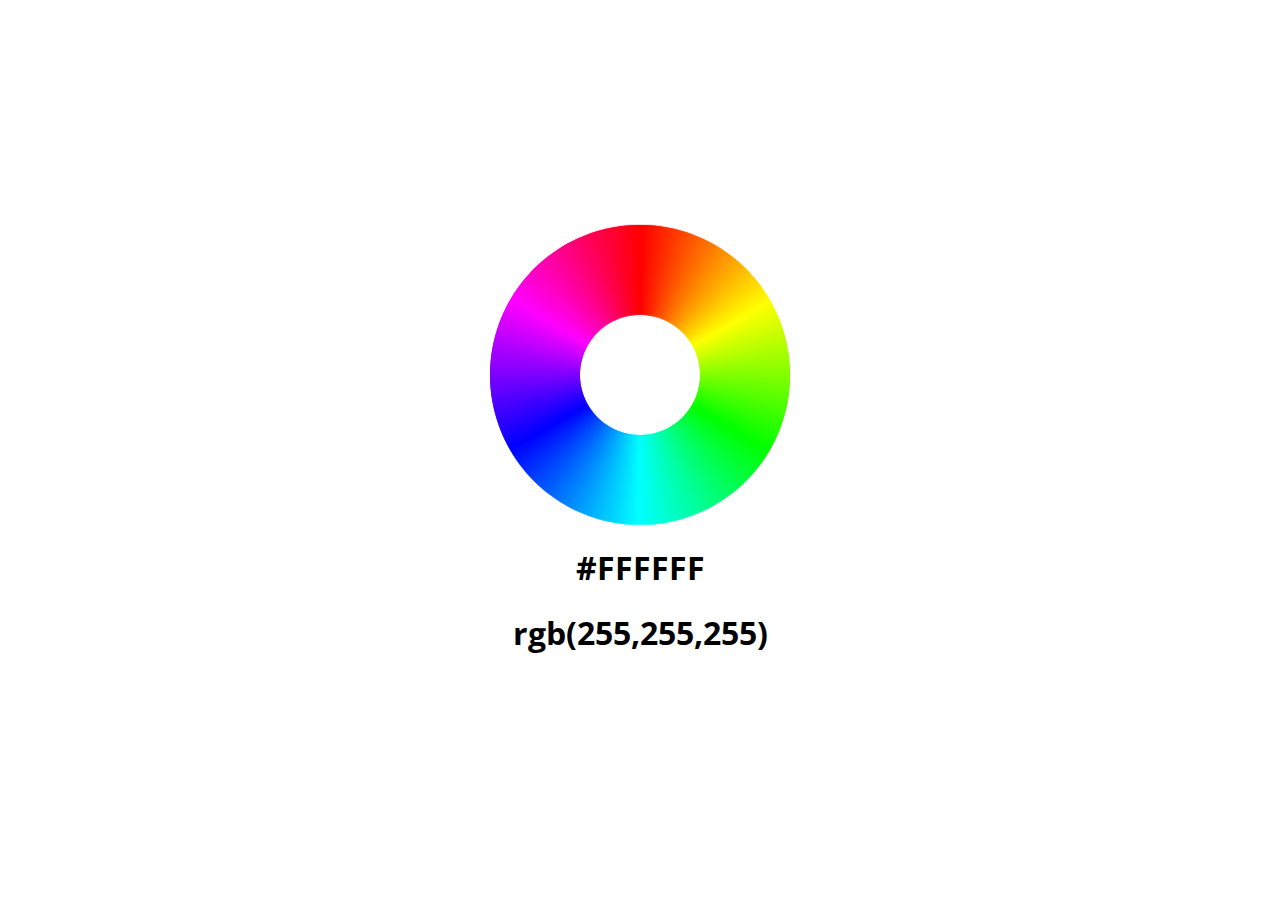
==== webpage working/ColourClassifier/index.html @ fdde5491 "commit 1" ====
<html>

    <style>
        html , body {
            margin: 0px;
            border: 0px;
            padding: 0px;
        }

        .centeredVH {
            position: absolute;
            top: 50%;
            left: 50%;
            transform: translate(-50%, -50%);
            font-family: 'Open Sans', sans-serif;
            /* background-color: dimgray; */
        }
    </style>

    <link href="https://fonts.googleapis.com/css?family=Open+Sans" rel="stylesheet"> 

    <body id="bod">
        <div class="centeredVH">
            <canvas onmousemove="movement(event)" id="wheelCanvas" width="300" height="300"></canvas>
            <h1 align="center" id="colorCodeHEXOut">#FFFFFF</h1>
            <h1 align="center" id="colorCodeRGBOut">rgb(255,255,255)</h1>
        </div>
    </body>

    <script src="wheelHardCode.js"></script>
</html>
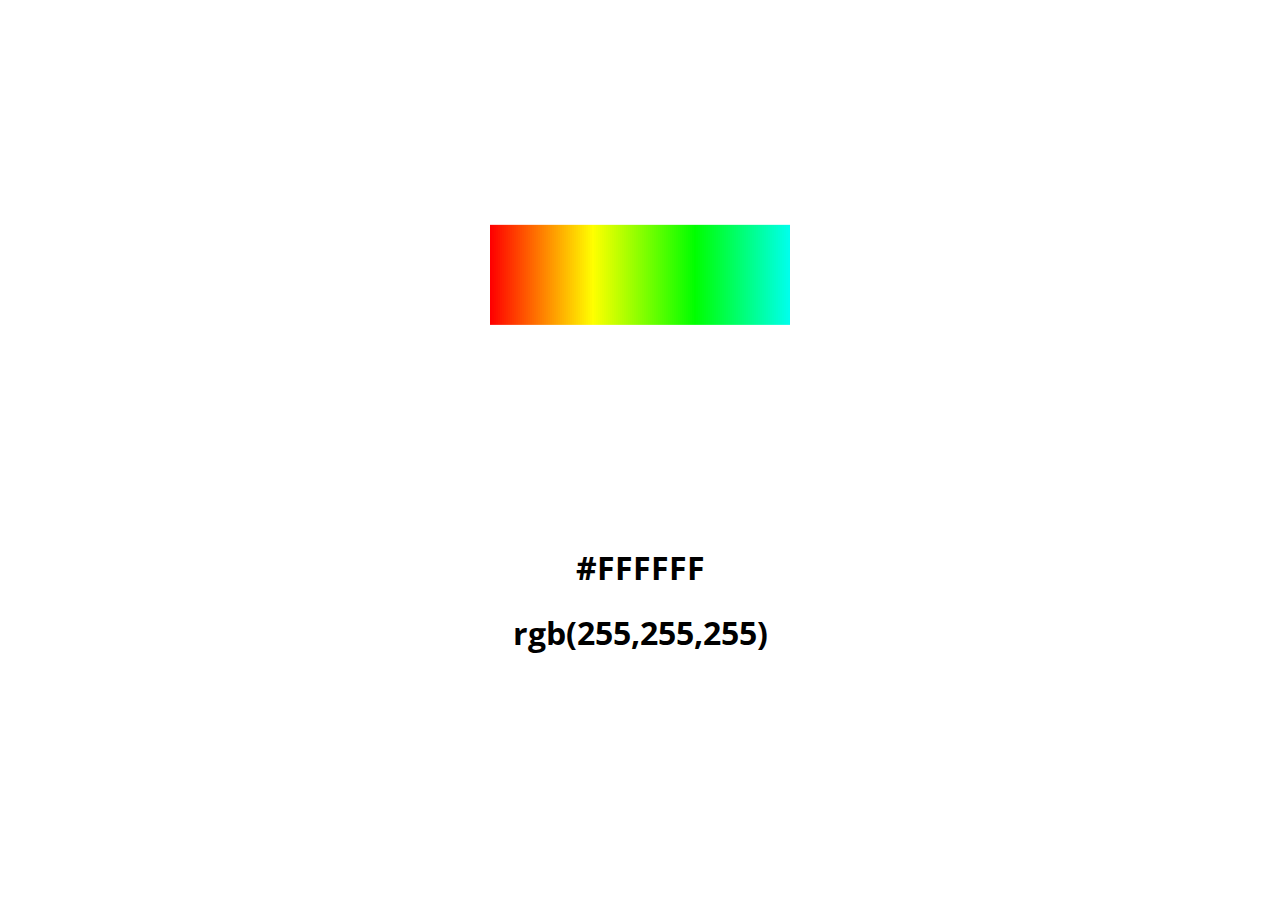
==== commit eb4e42b3: "commit" ====
--- a/webpage working/ColourClassifier/index.html
+++ b/webpage working/ColourClassifier/index.html
@@ -27,5 +27,5 @@
         </div>
     </body>
 
-    <script src="wheelHardCode.js"></script>
+    <script src="scale.js"></script>
 </html>